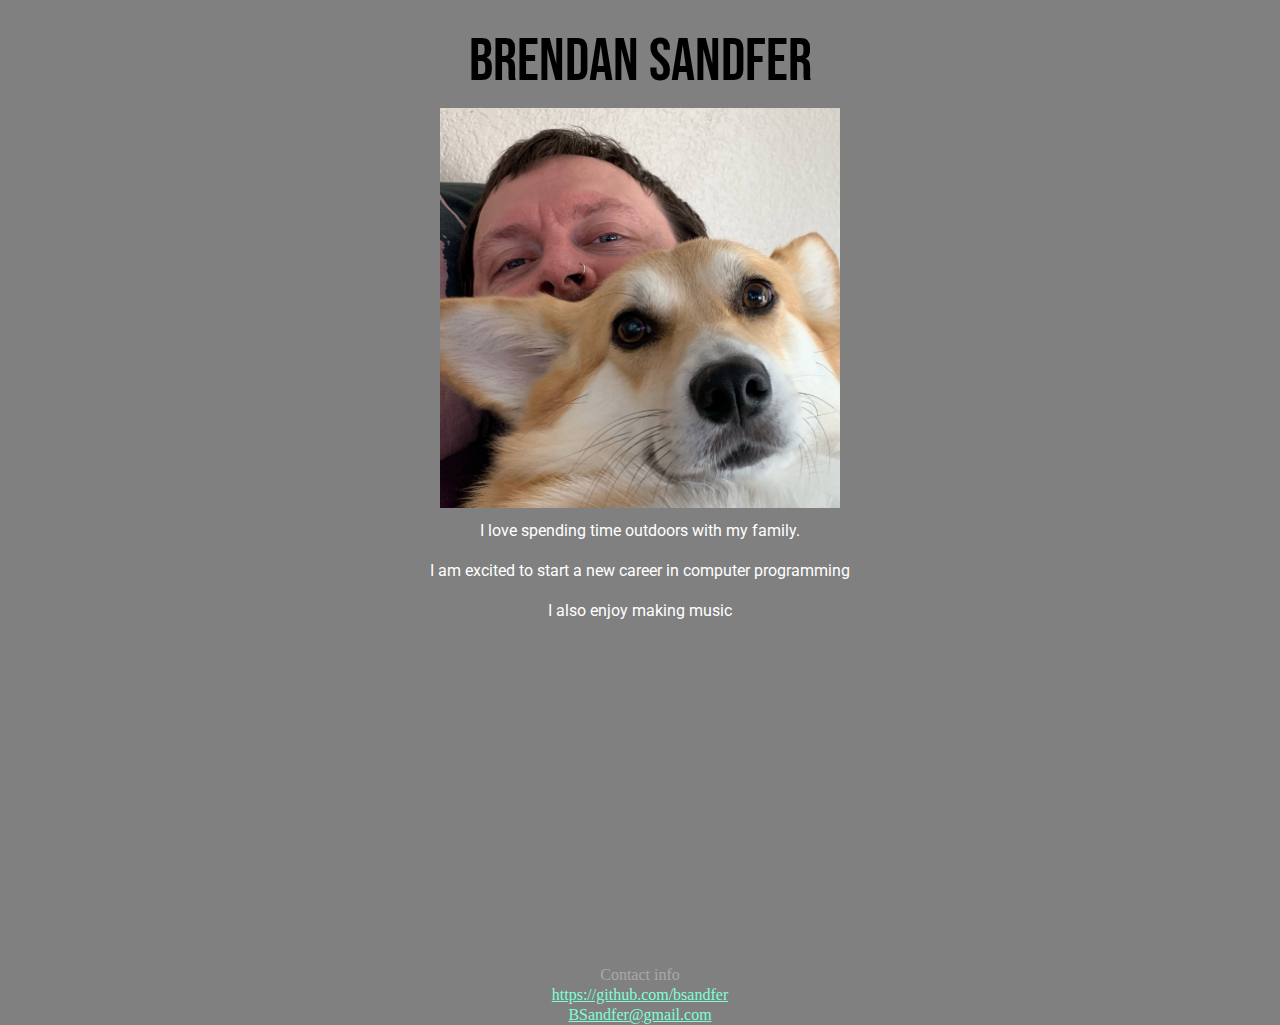
==== index.html @ a6c6a12a "added code and project student-bio" ====
<!DOCTYPE html>
<html lang="en">
<head>
    <meta charset="UTF-8">
    <meta http-equiv="X-UA-Compatible" content="IE=edge">
    <meta name="viewport" content="width=device-width, initial-scale=1.0">
    <title>Student Bio</title>
    <link rel="stylesheet" href="./reset.css">
    <link rel="preconnect" href="https://fonts.googleapis.com">
    <link rel="preconnect" href="https://fonts.gstatic.com" crossorigin>
    <link href="https://fonts.googleapis.com/css2?family=Roboto:wght@300&display=swap" rel="stylesheet">
    <link rel="preconnect" href="https://fonts.googleapis.com">
    <link rel="preconnect" href="https://fonts.gstatic.com" crossorigin>
    <link href="https://fonts.googleapis.com/css2?family=Bebas+Neue&family=Roboto:wght@300&display=swap" rel="stylesheet">
    <link rel='shortcut icon' type='image/x-icon' href='images/favicon.ico' />
    <link rel="stylesheet" href="./style.css">
</head>
<body style="background-color: gray;text-align: center;">
    
    <!-- Title for my page -->

    <br>

    <br>

    <body class="grass">
    
        <h2>Brendan Sandfer</h2>

        <br>


        <img src="images/IMG_7351.JPEG" alt="Brendan and Maddie Photo" width="400" height="400">

        <p>I love spending time outdoors with my family.</p> 
        <p>I am excited to start a new career in computer programming</p> 
        <p>I also enjoy making music</p> 
        <iframe width="560" height="315" src="https://www.youtube.com/embed/UZURYvax95g?start=1519" title="YouTube video player" frameborder="0" allow="accelerometer; autoplay; clipboard-write; encrypted-media; gyroscope; picture-in-picture" allowfullscreen></iframe>

        <br>

    </body>    

    <br>

    <footer>
        <h3>Contact info</h3>

        <a href="https://github.com/bsandfer">https://github.com/bsandfer</a>

        <br>

        <a href="mailto:bsandfer@gmail.com">BSandfer@gmail.com</a>
       
    </footer>


</body>
</html>
---- style.css ----
h1 {
    color: rgba(0, 194, 129, 0.979);
    font-family: Arial, Helvetica, sans-serif;
    font-weight: bold;
    font-size: 35px;
    line-height: 50px;
}

h2 {
    font-family: 'Bebas Neue', cursive;
    font-size: 60px;
}

h3 {
    line-height: 20px;
    color: darkgrey;
}

p {
    font-family: 'roboto',sans-serif;
    text-align: center;
    color: white;
    line-height: 40px;
}

a {
    color: aquamarine;
    line-height: 20px;
}

.grass {
    background-image: url(./images/greengrass.jpeg);
    
}
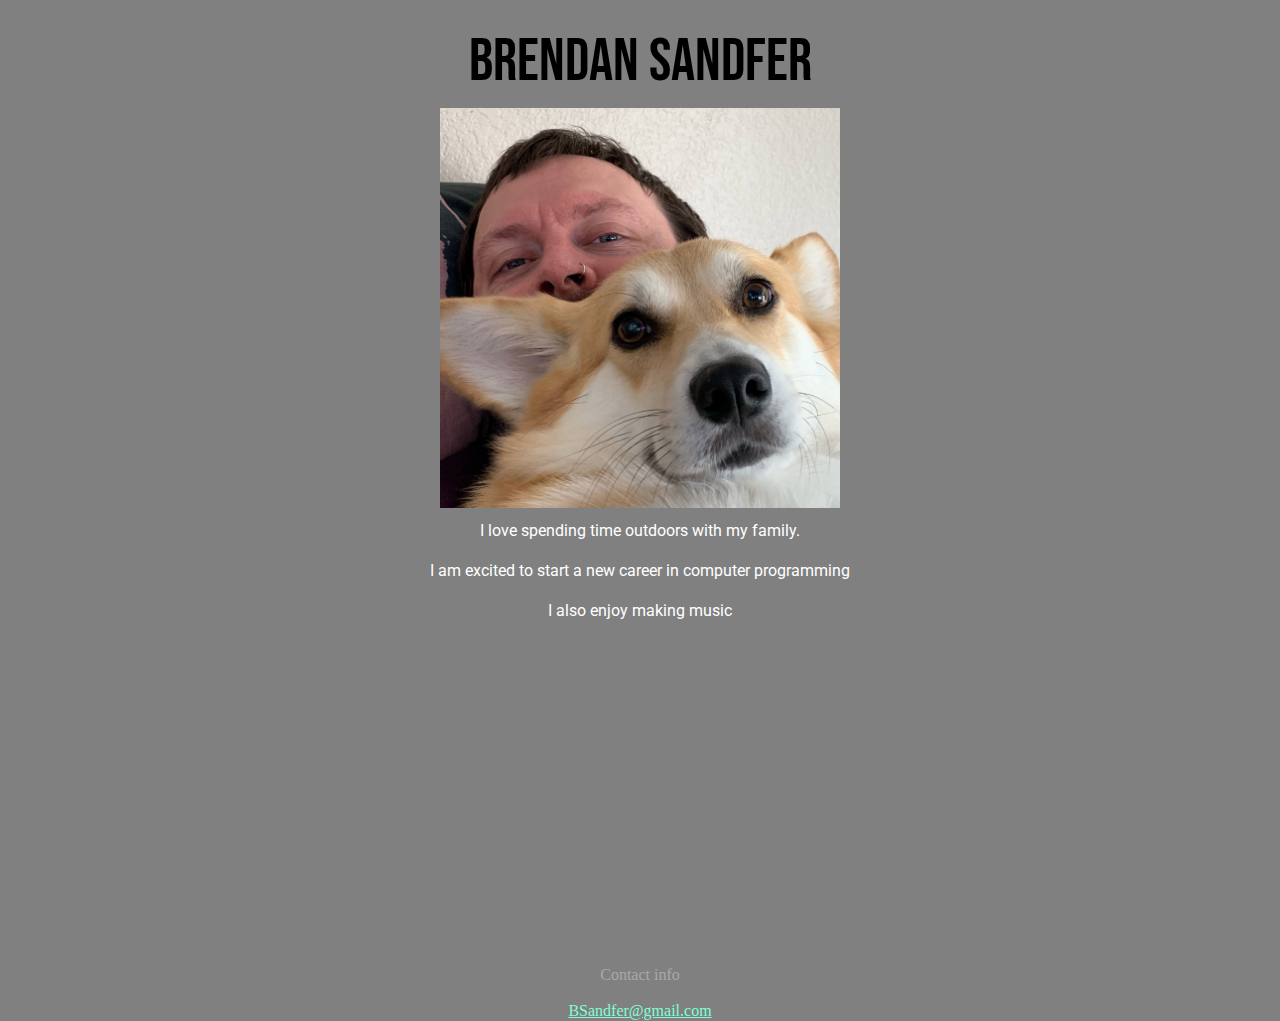
==== commit da797344: "removed contact" ====
--- a/index.html
+++ b/index.html
@@ -46,7 +46,7 @@
     <footer>
         <h3>Contact info</h3>
 
-        <a href="https://github.com/bsandfer">https://github.com/bsandfer</a>
+        <!-- <a href="https://github.com/bsandfer">https://github.com/bsandfer</a> -->
 
         <br>
 
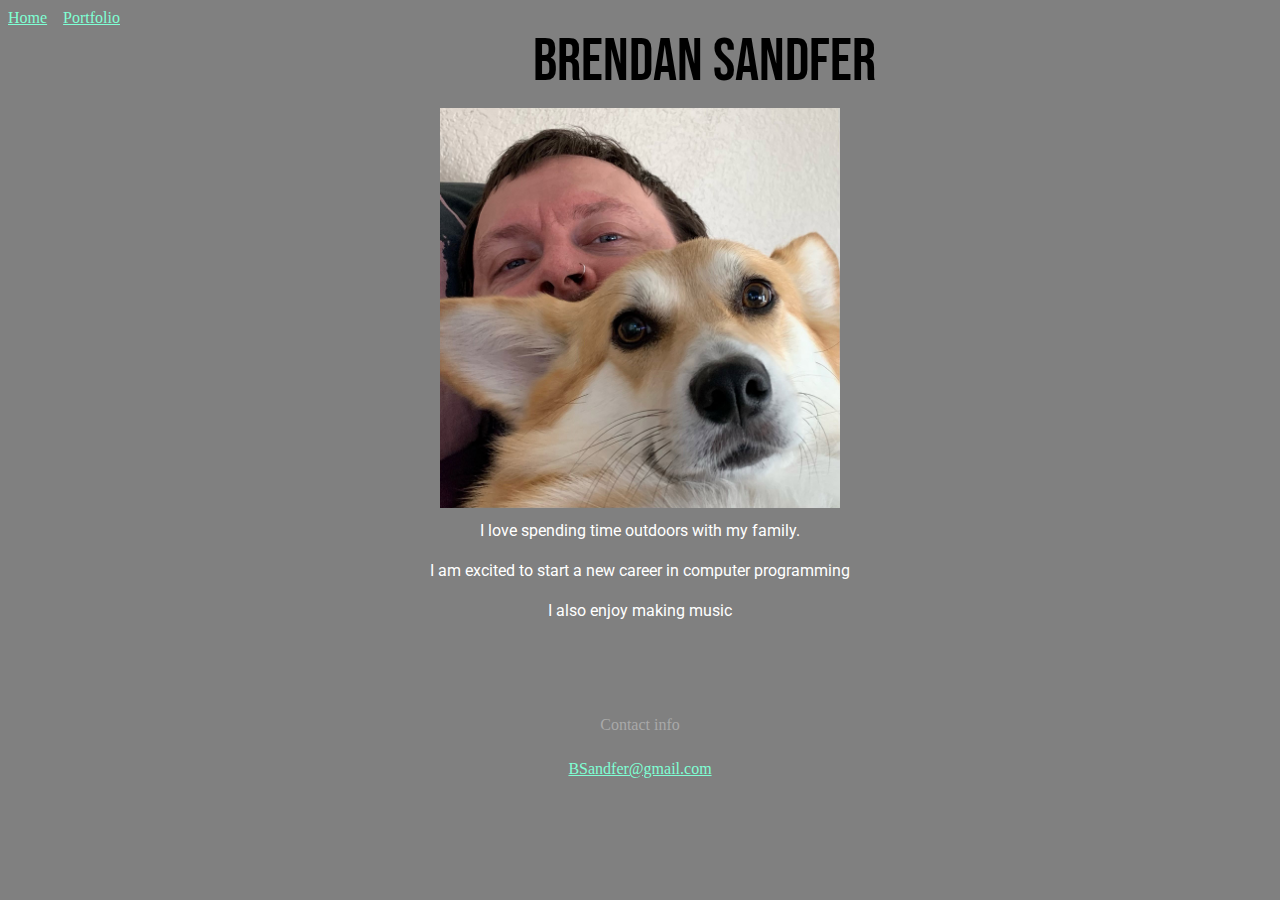
==== commit d4e84f56: "video size" ====
--- a/index.html
+++ b/index.html
@@ -4,7 +4,7 @@
     <meta charset="UTF-8">
     <meta http-equiv="X-UA-Compatible" content="IE=edge">
     <meta name="viewport" content="width=device-width, initial-scale=1.0">
-    <title>Student Bio</title>
+    <title>BS</title>
     <link rel="stylesheet" href="./reset.css">
     <link rel="preconnect" href="https://fonts.googleapis.com">
     <link rel="preconnect" href="https://fonts.gstatic.com" crossorigin>
@@ -15,15 +15,19 @@
     <link rel='shortcut icon' type='image/x-icon' href='images/favicon.ico' />
     <link rel="stylesheet" href="./style.css">
 </head>
-<body style="background-color: gray;text-align: center;">
+
     
-    <!-- Title for my page -->
+<body class="grass" style="background-color: gray;text-align: center;">
 
+    <ul>
+        <li><a href="./index.html">Home</a></li>
+        <li><a href="./portfolio.html">Portfolio</a></li>
+      </ul>
+    
     <br>
 
     <br>
 
-    <body class="grass">
     
         <h2>Brendan Sandfer</h2>
 
@@ -35,11 +39,10 @@
         <p>I love spending time outdoors with my family.</p> 
         <p>I am excited to start a new career in computer programming</p> 
         <p>I also enjoy making music</p> 
-        <iframe width="560" height="315" src="https://www.youtube.com/embed/UZURYvax95g?start=1519" title="YouTube video player" frameborder="0" allow="accelerometer; autoplay; clipboard-write; encrypted-media; gyroscope; picture-in-picture" allowfullscreen></iframe>
+        <iframe width="50%" height="65px" src="https://www.youtube.com/embed/UZURYvax95g?start=1519" title="YouTube video player" frameborder="0" allow="accelerometer; autoplay; clipboard-write; encrypted-media; gyroscope; picture-in-picture" allowfullscreen></iframe>
 
         <br>
 
-    </body>    
 
     <br>
 
--- a/style.css
+++ b/style.css
@@ -31,4 +31,34 @@
 .grass {
     background-image: url(./images/greengrass.jpeg);
     
-}+}
+
+.card {
+    box-shadow: 0 4px 8px 0 rgba(0, 0, 0, 0.2);
+    max-width: 300px;
+    margin: auto;
+    text-align: center;
+    font-family: arial;
+  }
+  
+#screenshot {
+    display: block;
+    margin-left: auto;
+    margin-right: auto;
+    width:100%;
+}
+
+ul {
+    list-style-type: none;
+    margin: 0;
+    padding: 0;
+  }
+
+  li {
+    float: left;
+  }
+  
+  a {
+    display: block;
+    padding: 8px;
+  }